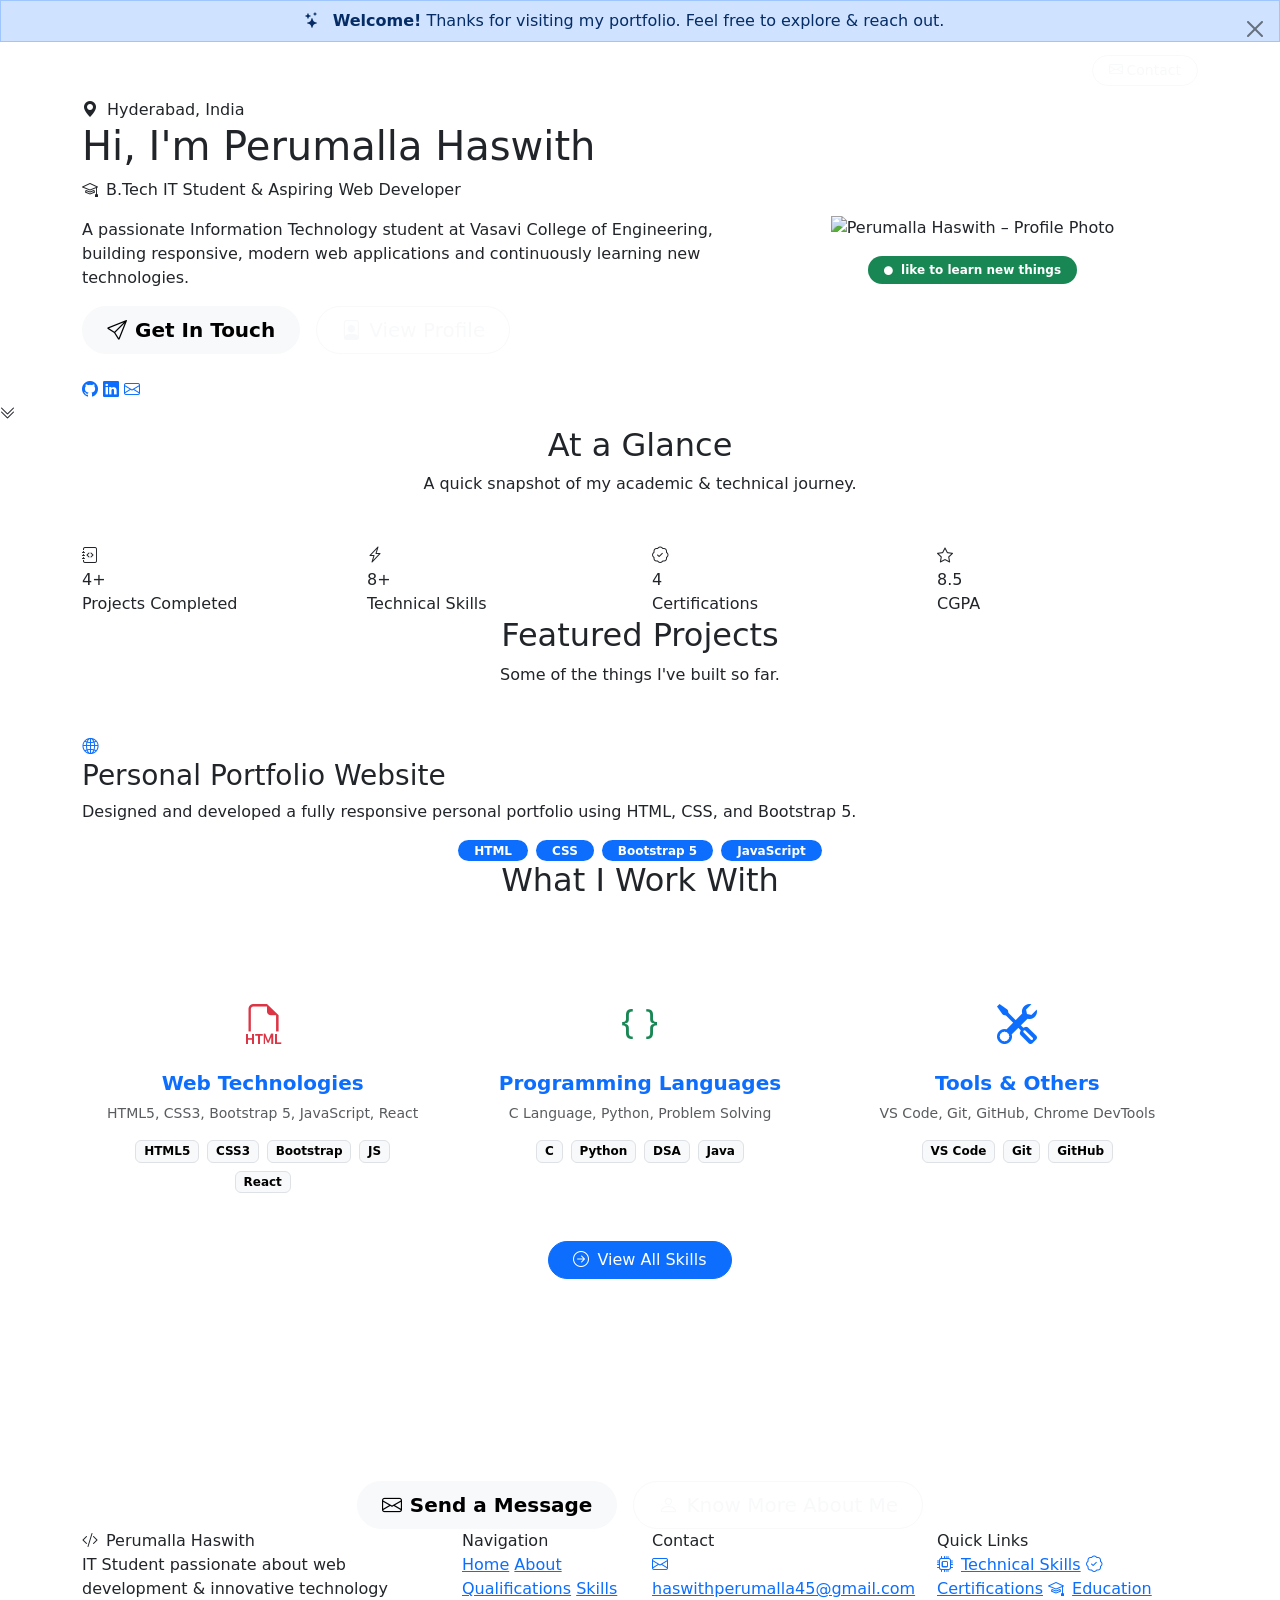
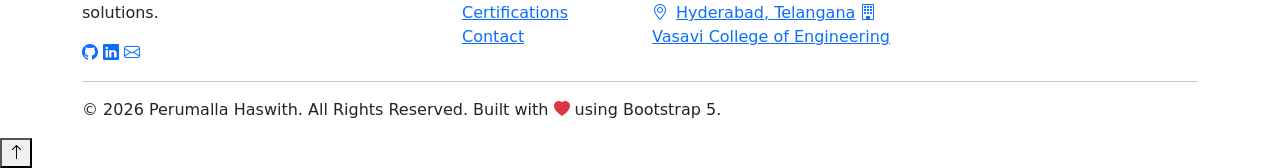
==== index.html @ 3c15794a "Add files via upload" ====
<!DOCTYPE html>
<html lang="en">
<head>
  <meta charset="UTF-8" />
  <meta name="viewport" content="width=device-width, initial-scale=1.0" />
  <meta name="description" content="Perumalla Haswith – IT Student & Web Developer at Vasavi College of Engineering. Personal Portfolio Website." />
  <title>Home | Perumalla Haswith – Portfolio</title>

  <link rel="stylesheet" href="https://cdn.jsdelivr.net/npm/bootstrap@5.3.8/dist/css/bootstrap.min.css" integrity="sha384-sRIl4kxILFvY47J16cr9ZwB07vP4J8+LH7qKQnuqkuIAvNWLzeN8tE5YBujZqJLB" crossorigin="anonymous" />
  <link rel="stylesheet" href="https://cdn.jsdelivr.net/npm/bootstrap-icons@1.11.3/font/bootstrap-icons.min.css" />
  <link rel="stylesheet" href="css/style.css" />
</head>
<body>

  <!-- ===== WELCOME ALERT ===== -->
  <div class="alert alert-primary alert-dismissible fade show mb-0 rounded-0 text-center py-2" role="alert">
    <i class="bi bi-stars me-2"></i>
    <strong>Welcome!</strong> Thanks for visiting my portfolio. Feel free to explore &amp; reach out.
    <button type="button" class="btn-close" data-bs-dismiss="alert" aria-label="Close"></button>
  </div>

  <!-- ===== NAVBAR ===== -->
  <nav class="navbar navbar-expand-lg navbar-dark navbar-portfolio sticky-top">
    <div class="container">
      <a class="navbar-brand d-flex align-items-center gap-2" href="index.html">
        <i class="bi bi-code-slash"></i>
        <span>Perumalla Haswith</span>
      </a>
      <button class="navbar-toggler border-0" type="button" data-bs-toggle="collapse" data-bs-target="#navbarMain">
        <span class="navbar-toggler-icon"></span>
      </button>
      <div class="collapse navbar-collapse" id="navbarMain">
        <ul class="navbar-nav ms-auto align-items-lg-center gap-lg-1">
          <li class="nav-item"><a class="nav-link active" href="index.html"><i class="bi bi-house-door me-1"></i>Home</a></li>
          <li class="nav-item"><a class="nav-link" href="about.html"><i class="bi bi-person me-1"></i>About</a></li>
          <li class="nav-item"><a class="nav-link" href="qualifications.html"><i class="bi bi-mortarboard me-1"></i>Qualifications</a></li>
          <li class="nav-item dropdown">
            <a class="nav-link dropdown-toggle" href="#" data-bs-toggle="dropdown"><i class="bi bi-lightning me-1"></i>Skills</a>
            <ul class="dropdown-menu">
              <li><a class="dropdown-item" href="skills.html#technical"><i class="bi bi-cpu me-2 text-primary"></i>Technical Skills</a></li>
              <li><a class="dropdown-item" href="skills.html#soft"><i class="bi bi-people me-2 text-primary"></i>Soft Skills</a></li>
              <li><a class="dropdown-item" href="skills.html#tools"><i class="bi bi-tools me-2 text-primary"></i>Tools &amp; Tech</a></li>
            </ul>
          </li>
          <li class="nav-item"><a class="nav-link" href="certifications.html"><i class="bi bi-patch-check me-1"></i>Certifications</a></li>
          <li class="nav-item ms-lg-2">
            <a class="btn btn-outline-light btn-sm px-3 rounded-pill" href="contact.html"><i class="bi bi-envelope me-1"></i>Contact</a>
          </li>
        </ul>
      </div>
    </div>
  </nav>

  <!-- ===== HERO SECTION ===== -->
  <section class="hero-section" id="home">
    <div class="container position-relative" style="z-index:1;">
      <div class="row align-items-center gy-5">
        <div class="col-lg-7 order-lg-1 order-2">
          <div class="hero-eyebrow"><i class="bi bi-geo-alt-fill me-1"></i> Hyderabad, India</div>
          <h1 class="hero-title">Hi, I'm <span>Perumalla Haswith</span></h1>
          <p class="hero-role"><i class="bi bi-mortarboard me-2"></i>B.Tech IT Student &amp; Aspiring Web Developer</p>
          <p class="hero-description">A passionate Information Technology student at Vasavi College of Engineering, building responsive, modern web applications and continuously learning new technologies.</p>
          <div class="d-flex flex-wrap gap-3 mb-4">
            <a href="contact.html" class="btn btn-light btn-lg px-4 fw-semibold rounded-pill"><i class="bi bi-send me-2"></i>Get In Touch</a>
            <a href="qualifications.html" class="btn btn-outline-light btn-lg px-4 rounded-pill"><i class="bi bi-file-person me-2"></i>View Profile</a>
          </div>
          <div class="hero-social">
            <a href="https://github.com/perumallahaswith" target="_blank"><i class="bi bi-github"></i></a>
            <a href="https://www.linkedin.com/in/haswith-perumalla-70b59a357" target="_blank"><i class="bi bi-linkedin"></i></a>
            <a href="mailto:haswithperumalla45@gmail.com"><i class="bi bi-envelope"></i></a>
          </div>
        </div>
        <div class="col-lg-5 order-lg-2 order-1 text-center">
          <div class="hero-avatar-wrap d-inline-block">
            <div class="hero-avatar-ring"></div>
            <img src="" alt="Perumalla Haswith – Profile Photo" class="hero-avatar" />
          </div>
          <div class="mt-3">
            <span class="badge rounded-pill text-bg-success px-3 py-2"><i class="bi bi-circle-fill me-1" style="font-size:0.55rem;"></i> like to learn new things</span>
          </div>
        </div>
      </div>
    </div>
    <div class="scroll-indicator"><i class="bi bi-chevron-double-down"></i></div>
  </section>

  <!-- ===== STATS SECTION ===== -->
  <section class="stats-section section-padding bg-section-alt">
    <div class="container">
      <div class="text-center mb-5">
        <h2 class="section-title fade-in-up">At a Glance</h2>
        <div class="section-divider fade-in-up"></div>
        <p class="lead-text fade-in-up">A quick snapshot of my academic &amp; technical journey.</p>
      </div>
      <div class="row g-4">
        <div class="col-6 col-md-3 fade-in-up"><div class="stat-card"><div class="stat-icon"><i class="bi bi-journal-code"></i></div><div class="stat-number">4+</div><div class="stat-label">Projects Completed</div></div></div>
        <div class="col-6 col-md-3 fade-in-up"><div class="stat-card"><div class="stat-icon"><i class="bi bi-lightning-charge"></i></div><div class="stat-number">8+</div><div class="stat-label">Technical Skills</div></div></div>
        <div class="col-6 col-md-3 fade-in-up"><div class="stat-card"><div class="stat-icon"><i class="bi bi-patch-check"></i></div><div class="stat-number">4</div><div class="stat-label">Certifications</div></div></div>
        <div class="col-6 col-md-3 fade-in-up"><div class="stat-card"><div class="stat-icon"><i class="bi bi-star"></i></div><div class="stat-number">8.5</div><div class="stat-label">CGPA</div></div></div>
      </div>
    </div>
  </section>

  <!-- ===== PROJECTS CAROUSEL ===== -->
  <section class="section-padding">
    <div class="container">
      <div class="text-center mb-5">
        <h2 class="section-title fade-in-up">Featured Projects</h2>
        <div class="section-divider fade-in-up"></div>
        <p class="lead-text fade-in-up">Some of the things I've built so far.</p>
      </div>
      <div class="home-carousel-wrap fade-in-up">
        <div id="projectsCarousel" class="carousel slide" data-bs-ride="carousel" data-bs-interval="4500">
          <div class="carousel-indicators" style="bottom:-2rem;">
            <button type="button" data-bs-target="#projectsCarousel" data-bs-slide-to="0" class="active"></button>
            <button type="button" data-bs-target="#projectsCarousel" data-bs-slide-to="1"></button>
            <button type="button" data-bs-target="#projectsCarousel" data-bs-slide-to="2"></button>
          </div>
          <div class="carousel-inner">
            <div class="carousel-item active">
              <div class="carousel-slide-content">
                <div class="carousel-slide-icon text-primary"><i class="bi bi-globe2"></i></div>
                <h3 class="carousel-slide-title">Personal Portfolio Website</h3>
                <p class="carousel-slide-text">Designed and developed a fully responsive personal portfolio using HTML, CSS, and Bootstrap 5.</p>
                <div class="mt-3 d-flex gap-2 justify-content-center flex-wrap">
                  <span class="badge text-bg-primary rounded-pill px-3">HTML</span>
                  <span class="badge text-bg-primary rounded-pill px-3">CSS</span>
                  <span class="badge text-bg-primary rounded-pill px-3">Bootstrap 5</span>
                  <span class="badge text-bg-primary rounded-pill px-3">JavaScript</span>
                </div>
              </div>
            </div>
            <div class="carousel-item">
              <div class="carousel-slide-content">
                <div class="carousel-slide-icon" style="color:#2da44e;"><i class="bi bi-capsule-pill"></i></div>
                <h3 class="carousel-slide-title">DNA sequence analyzer</h3>
                <p class="carousel-slide-text">A tool to process and study DNA sequences using C language, data structures and algorithms.</p>
                <div class="mt-3 d-flex gap-2 justify-content-center flex-wrap">
                  <span class="badge text-bg-success rounded-pill px-3">C Language</span>
                  <span class="badge text-bg-success rounded-pill px-3">Data Structures</span>
                  <span class="badge text-bg-success rounded-pill px-3">Algorithms</span>
                </div>
              </div>
            </div>
            <div class="carousel-item">
              <div class="carousel-slide-content">
                <div class="carousel-slide-icon" style="color:#3572A5;"><i class="bi bi-filetype-java"></i></div>
                <h3 class="carousel-slide-title">Restaurant booking system</h3>
                <p class="carousel-slide-text">A system that allows customers to reserve tables and helps restaurants manage bookings.</p>
                <div class="mt-3 d-flex gap-2 justify-content-center flex-wrap">
                  <span class="badge text-bg-warning rounded-pill px-3">Java</span>
                  <span class="badge text-bg-warning rounded-pill px-3">OOP</span>
                  <span class="badge text-bg-warning rounded-pill px-3">File I/O</span>
                </div>
              </div>
            </div>
          </div>
          <button class="carousel-control-prev" type="button" data-bs-target="#projectsCarousel" data-bs-slide="prev"><span class="carousel-control-prev-icon"></span></button>
          <button class="carousel-control-next" type="button" data-bs-target="#projectsCarousel" data-bs-slide="next"><span class="carousel-control-next-icon"></span></button>
        </div>
      </div>
    </div>
  </section>

  <!-- ===== QUICK SKILLS PREVIEW ===== -->
  <section class="section-padding bg-section-alt">
    <div class="container">
      <div class="text-center mb-5">
        <h2 class="section-title fade-in-up">What I Work With</h2>
        <div class="section-divider fade-in-up"></div>
      </div>
      <div class="row g-3 justify-content-center">
        <div class="col-12 col-sm-6 col-lg-4 fade-in-up">
          <div class="portfolio-card p-4">
            <div class="card-accent-bar mb-4 rounded"></div>
            <div class="text-center">
              <i class="bi bi-filetype-html fs-1 text-danger mb-3 d-block"></i>
              <h5 class="fw-bold text-primary mb-2">Web Technologies</h5>
              <p class="text-muted small mb-3">HTML5, CSS3, Bootstrap 5, JavaScript, React</p>
              <div class="d-flex gap-2 flex-wrap justify-content-center">
                <span class="badge text-bg-light border">HTML5</span>
                <span class="badge text-bg-light border">CSS3</span>
                <span class="badge text-bg-light border">Bootstrap</span>
                <span class="badge text-bg-light border">JS</span>
                <span class="badge text-bg-light border">React</span>
              </div>
            </div>
          </div>
        </div>
        <div class="col-12 col-sm-6 col-lg-4 fade-in-up">
          <div class="portfolio-card p-4">
            <div class="card-accent-bar mb-4 rounded"></div>
            <div class="text-center">
              <i class="bi bi-braces fs-1 text-success mb-3 d-block"></i>
              <h5 class="fw-bold text-primary mb-2">Programming Languages</h5>
              <p class="text-muted small mb-3">C Language, Python, Problem Solving</p>
              <div class="d-flex gap-2 flex-wrap justify-content-center">
                <span class="badge text-bg-light border">C</span>
                <span class="badge text-bg-light border">Python</span>
                <span class="badge text-bg-light border">DSA</span>
                <span class="badge text-bg-light border">Java</span>
              </div>
            </div>
          </div>
        </div>
        <div class="col-12 col-sm-6 col-lg-4 fade-in-up">
          <div class="portfolio-card p-4">
            <div class="card-accent-bar mb-4 rounded"></div>
            <div class="text-center">
              <i class="bi bi-tools fs-1 text-primary mb-3 d-block"></i>
              <h5 class="fw-bold text-primary mb-2">Tools &amp; Others</h5>
              <p class="text-muted small mb-3">VS Code, Git, GitHub, Chrome DevTools</p>
              <div class="d-flex gap-2 flex-wrap justify-content-center">
                <span class="badge text-bg-light border">VS Code</span>
                <span class="badge text-bg-light border">Git</span>
                <span class="badge text-bg-light border">GitHub</span>
              </div>
            </div>
          </div>
        </div>
      </div>
      <div class="text-center mt-4 fade-in-up">
        <a href="skills.html" class="btn btn-primary px-4 rounded-pill"><i class="bi bi-arrow-right-circle me-2"></i>View All Skills</a>
      </div>
    </div>
  </section>

  <!-- ===== CTA SECTION ===== -->
  <section class="section-padding" style="background: var(--gradient-hero);">
    <div class="container text-center text-white fade-in-up">
      <i class="bi bi-chat-heart-fill fs-1 mb-3 d-block" style="opacity:0.85;"></i>
      <h2 class="fw-bold mb-3">Let's Build Something Together</h2>
      <p class="mb-4" style="opacity:0.78; max-width:520px; margin:0 auto 1.5rem;">I'm open to internship opportunities, collaborative projects, and learning from experienced developers.</p>
      <div class="d-flex gap-3 justify-content-center flex-wrap">
        <a href="contact.html" class="btn btn-light btn-lg px-4 rounded-pill fw-semibold"><i class="bi bi-envelope me-2"></i>Send a Message</a>
        <a href="about.html" class="btn btn-outline-light btn-lg px-4 rounded-pill"><i class="bi bi-person me-2"></i>Know More About Me</a>
      </div>
    </div>
  </section>

  <!-- ===== FOOTER ===== -->
  <footer class="site-footer">
    <div class="container">
      <div class="row g-4">
        <div class="col-lg-4">
          <div class="footer-brand"><i class="bi bi-code-slash me-2"></i>Perumalla Haswith</div>
          <p class="footer-tagline">IT Student passionate about web development &amp; innovative technology solutions.</p>
          <div class="footer-social">
            <a href="https://github.com/perumallahaswith" target="_blank"><i class="bi bi-github"></i></a>
            <a href="https://www.linkedin.com/in/haswith-perumalla-70b59a357" target="_blank"><i class="bi bi-linkedin"></i></a>
            <a href="mailto:haswithperumalla45@gmail.com"><i class="bi bi-envelope"></i></a>
          </div>
        </div>
        <div class="col-lg-2 col-6">
          <div class="footer-section-title">Navigation</div>
          <div class="footer-links">
            <a href="index.html">Home</a>
            <a href="about.html">About</a>
            <a href="qualifications.html">Qualifications</a>
            <a href="skills.html">Skills</a>
            <a href="certifications.html">Certifications</a>
            <a href="contact.html">Contact</a>
          </div>
        </div>
        <div class="col-lg-3 col-6">
          <div class="footer-section-title">Contact</div>
          <div class="footer-links">
            <a href="mailto:haswithperumalla45@gmail.com"><i class="bi bi-envelope me-2"></i>haswithperumalla45@gmail.com</a>
            <a href="#"><i class="bi bi-geo-alt me-2"></i>Hyderabad, Telangana</a>
            <a href="https://vasavi.ac.in" target="_blank"><i class="bi bi-building me-2"></i>Vasavi College of Engineering</a>
          </div>
        </div>
        <div class="col-lg-3">
          <div class="footer-section-title">Quick Links</div>
          <div class="footer-links">
            <a href="skills.html#technical"><i class="bi bi-cpu me-2"></i>Technical Skills</a>
            <a href="certifications.html"><i class="bi bi-patch-check me-2"></i>Certifications</a>
            <a href="qualifications.html"><i class="bi bi-mortarboard me-2"></i>Education</a>
          </div>
        </div>
      </div>
      <hr class="footer-divider" />
      <p class="footer-copy">© 2026 Perumalla Haswith. All Rights Reserved. Built with <i class="bi bi-heart-fill text-danger"></i> using Bootstrap 5.</p>
    </div>
  </footer>

  <button class="btn-back-top" id="backToTop"><i class="bi bi-arrow-up"></i></button>

  <script src="https://cdn.jsdelivr.net/npm/bootstrap@5.3.8/dist/js/bootstrap.bundle.min.js" crossorigin="anonymous"></script>
  <script src="js/main.js"></script>
</body>
</html>
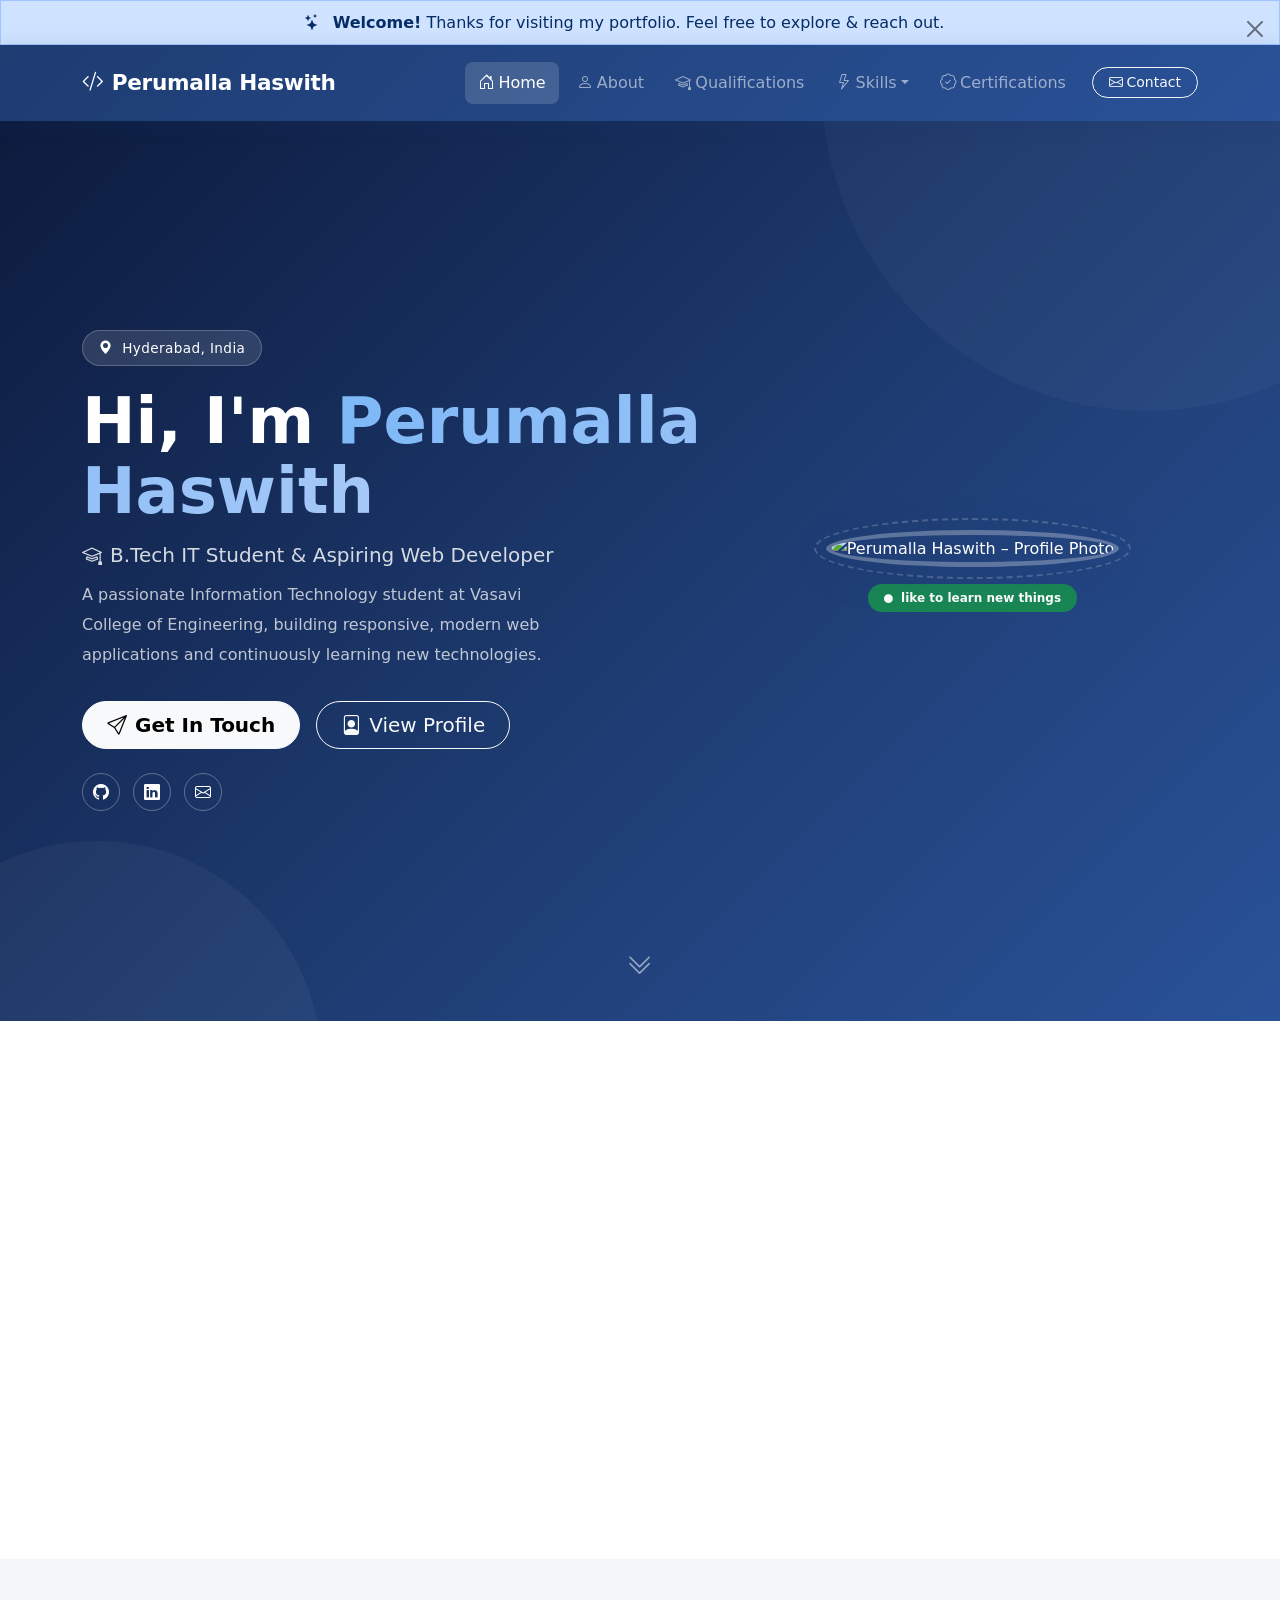
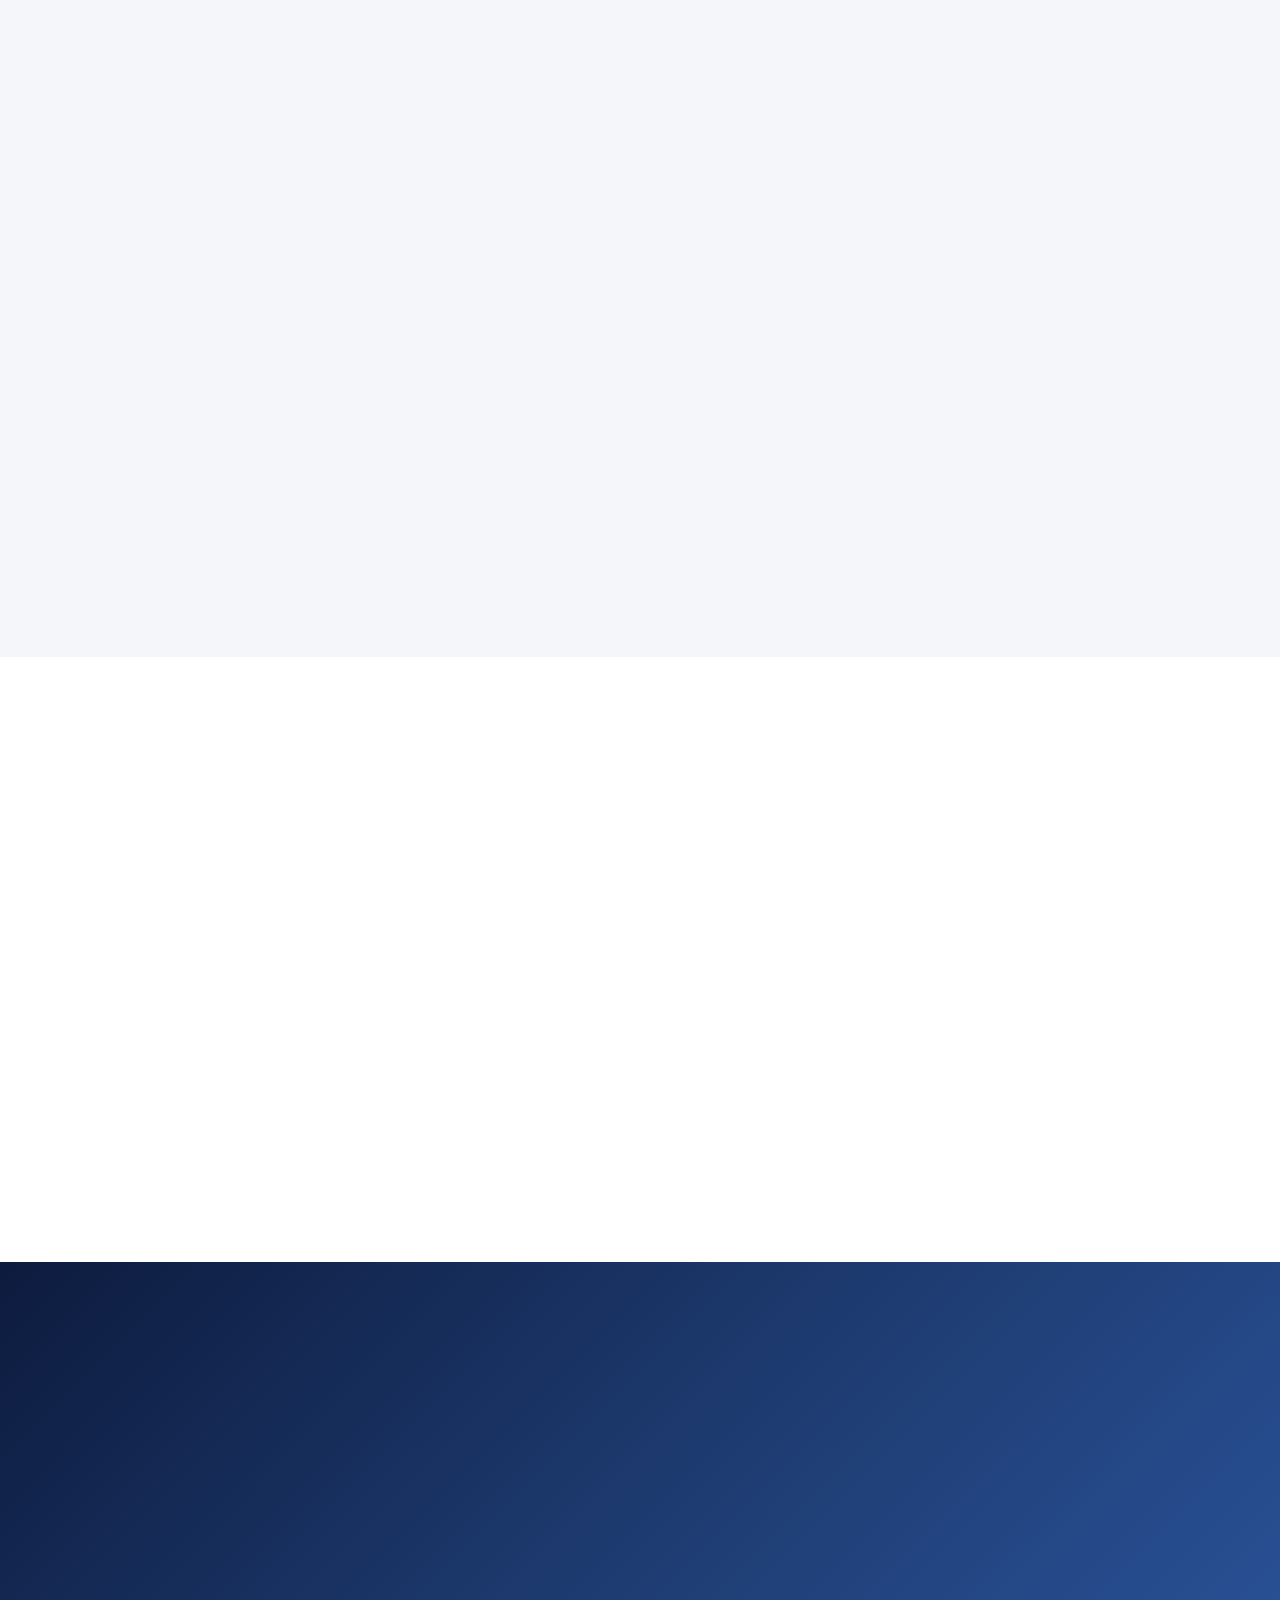
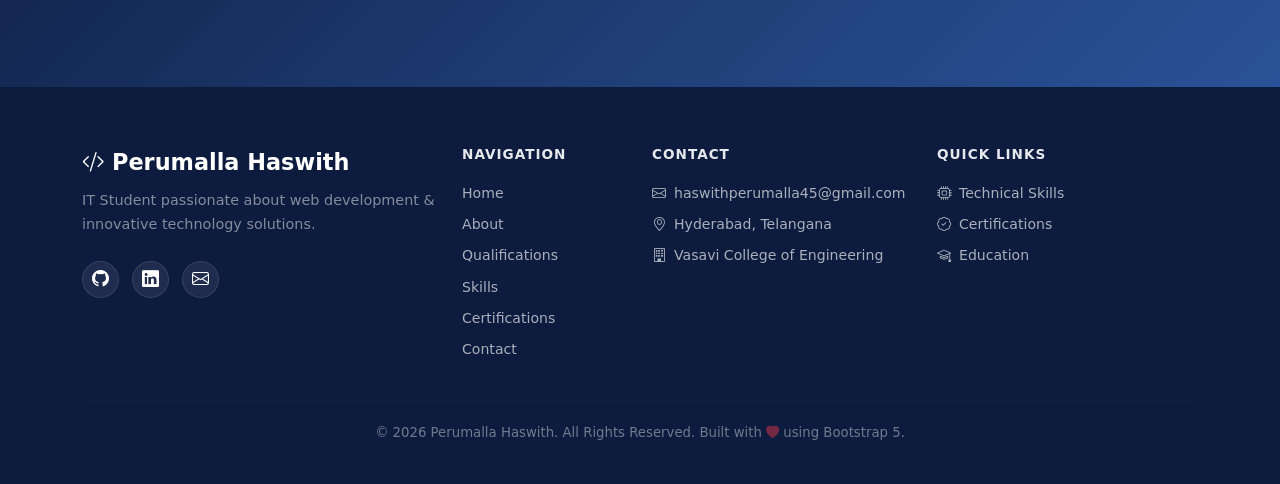
==== commit e0b30e38: "Update stylesheet link to use relative path" ====
--- a/index.html
+++ b/index.html
@@ -8,7 +8,7 @@
 
   <link rel="stylesheet" href="https://cdn.jsdelivr.net/npm/bootstrap@5.3.8/dist/css/bootstrap.min.css" integrity="sha384-sRIl4kxILFvY47J16cr9ZwB07vP4J8+LH7qKQnuqkuIAvNWLzeN8tE5YBujZqJLB" crossorigin="anonymous" />
   <link rel="stylesheet" href="https://cdn.jsdelivr.net/npm/bootstrap-icons@1.11.3/font/bootstrap-icons.min.css" />
-  <link rel="stylesheet" href="css/style.css" />
+  <link rel="stylesheet" href="style.css" />
 </head>
 <body>
 
@@ -289,4 +289,4 @@
   <script src="https://cdn.jsdelivr.net/npm/bootstrap@5.3.8/dist/js/bootstrap.bundle.min.js" crossorigin="anonymous"></script>
   <script src="js/main.js"></script>
 </body>
-</html>+</html>
--- a/style.css
+++ b/style.css
@@ -0,0 +1,902 @@
+/* ============================================
+   DESIGN TOKENS
+   ============================================ */
+:root {
+  --color-primary:    #1e3c72;
+  --color-secondary:  #2a5298;
+  --color-accent:     #4dabf7;
+  --color-light:      #f4f6f9;
+  --color-dark:       #0d1b3e;
+  --color-text:       #2c3e50;
+  --color-muted:      #6c757d;
+  --color-white:      #ffffff;
+  --color-border:     #dee2e6;
+
+  --gradient-primary: linear-gradient(135deg, #1e3c72 0%, #2a5298 100%);
+  --gradient-hero:    linear-gradient(135deg, #0d1b3e 0%, #1e3c72 55%, #2a5298 100%);
+  --gradient-card:    linear-gradient(135deg, #667eea 0%, #764ba2 100%);
+
+  --shadow-sm:    0 2px 8px  rgba(30, 60, 114, 0.08);
+  --shadow-md:    0 4px 20px rgba(30, 60, 114, 0.15);
+  --shadow-lg:    0 8px 40px rgba(30, 60, 114, 0.20);
+  --shadow-hover: 0 12px 40px rgba(30, 60, 114, 0.25);
+
+  --radius-sm: 8px;
+  --radius-md: 12px;
+  --radius-lg: 20px;
+
+  --transition:      all 0.3s ease;
+  --transition-fast: all 0.15s ease;
+
+  /* Bootstrap CSS Variable Overrides */
+  --bs-primary:           #1e3c72;
+  --bs-primary-rgb:       30, 60, 114;
+  --bs-link-color:        #2a5298;
+  --bs-link-hover-color:  #1e3c72;
+  --bs-body-font-family:  'Segoe UI', system-ui, -apple-system, 'Helvetica Neue', sans-serif;
+  --bs-body-color:        #2c3e50;
+  --bs-body-bg:           #f4f6f9;
+  --bs-border-radius:     var(--radius-sm);
+  --bs-border-radius-lg:  var(--radius-md);
+}
+
+/* ============================================
+   BASE
+   ============================================ */
+body {
+  background-color: var(--color-light);
+  color: var(--color-text);
+  font-family: var(--bs-body-font-family);
+  line-height: 1.7;
+}
+
+/* ============================================
+   TYPOGRAPHY HELPERS
+   ============================================ */
+.section-title {
+  color: var(--color-primary);
+  font-weight: 700;
+  margin-bottom: 0.4rem;
+}
+
+.section-divider {
+  width: 60px;
+  height: 4px;
+  background: var(--gradient-primary);
+  border-radius: 2px;
+  margin: 0 auto 2.5rem;
+}
+
+.section-divider-start {
+  margin-left: 0;
+}
+
+.lead-text {
+  color: var(--color-muted);
+  font-size: 1.05rem;
+}
+
+/* ============================================
+   SECTION SPACING
+   ============================================ */
+.section-padding    { padding: 5rem 0; }
+.section-padding-sm { padding: 3rem 0; }
+.bg-section-alt     { background: var(--color-white); }
+
+/* ============================================
+   NAVBAR
+   ============================================ */
+.navbar-portfolio {
+  background: var(--gradient-primary) !important;
+  padding: 0.9rem 0;
+  box-shadow: var(--shadow-md);
+  transition: var(--transition);
+}
+
+.navbar-portfolio.scrolled {
+  padding: 0.5rem 0;
+  box-shadow: var(--shadow-lg);
+}
+
+.navbar-portfolio .navbar-brand {
+  font-size: 1.35rem;
+  font-weight: 700;
+  letter-spacing: -0.3px;
+}
+
+.navbar-portfolio .nav-link {
+  font-weight: 500;
+  padding: 0.45rem 0.85rem !important;
+  border-radius: var(--radius-sm);
+  transition: var(--transition-fast);
+}
+
+.navbar-portfolio .nav-link:hover,
+.navbar-portfolio .nav-link.active {
+  background: rgba(255, 255, 255, 0.15);
+}
+
+.navbar-portfolio .dropdown-menu {
+  border: none;
+  box-shadow: var(--shadow-md);
+  border-radius: var(--radius-md);
+  padding: 0.5rem;
+  margin-top: 0.5rem;
+}
+
+.navbar-portfolio .dropdown-item {
+  border-radius: var(--radius-sm);
+  padding: 0.5rem 1rem;
+  font-weight: 500;
+  color: var(--color-text);
+  transition: var(--transition-fast);
+}
+
+.navbar-portfolio .dropdown-item:hover,
+.navbar-portfolio .dropdown-item:focus {
+  background: rgba(30, 60, 114, 0.08);
+  color: var(--color-primary);
+}
+
+/* ============================================
+   PAGE HEADER (reused across pages)
+   ============================================ */
+.page-header {
+  background: var(--gradient-hero);
+  color: var(--color-white);
+  padding: 5rem 0 4rem;
+  text-align: center;
+  position: relative;
+  overflow: hidden;
+}
+
+.page-header::before {
+  content: '';
+  position: absolute;
+  top: -40%;
+  right: -15%;
+  width: 500px;
+  height: 500px;
+  background: rgba(255, 255, 255, 0.03);
+  border-radius: 50%;
+  pointer-events: none;
+}
+
+.page-header-icon {
+  font-size: 3rem;
+  opacity: 0.9;
+  margin-bottom: 0.75rem;
+}
+
+.page-header-title {
+  font-size: clamp(1.8rem, 5vw, 2.8rem);
+  font-weight: 800;
+  margin-bottom: 0.75rem;
+}
+
+.page-header-subtitle {
+  font-size: 1.05rem;
+  opacity: 0.78;
+  max-width: 580px;
+  margin: 0 auto;
+}
+
+/* ============================================
+   HERO SECTION (Home)
+   ============================================ */
+.hero-section {
+  background: var(--gradient-hero);
+  color: var(--color-white);
+  min-height: 100vh;
+  display: flex;
+  align-items: center;
+  position: relative;
+  overflow: hidden;
+}
+
+.hero-section::before {
+  content: '';
+  position: absolute;
+  top: -40%;
+  right: -15%;
+  width: 650px;
+  height: 650px;
+  background: rgba(255, 255, 255, 0.03);
+  border-radius: 50%;
+  pointer-events: none;
+}
+
+.hero-section::after {
+  content: '';
+  position: absolute;
+  bottom: -30%;
+  left: -10%;
+  width: 450px;
+  height: 450px;
+  background: rgba(255, 255, 255, 0.04);
+  border-radius: 50%;
+  pointer-events: none;
+}
+
+.hero-eyebrow {
+  display: inline-block;
+  background: rgba(255, 255, 255, 0.12);
+  border: 1px solid rgba(255, 255, 255, 0.22);
+  border-radius: 50px;
+  padding: 0.35rem 1rem;
+  font-size: 0.85rem;
+  font-weight: 500;
+  letter-spacing: 0.4px;
+  margin-bottom: 1.2rem;
+}
+
+.hero-title {
+  font-size: clamp(2.4rem, 6vw, 4rem);
+  font-weight: 800;
+  line-height: 1.1;
+  margin-bottom: 0.75rem;
+}
+
+.hero-title span {
+  background: linear-gradient(90deg, #7eb8f7, #a5c8f7);
+  -webkit-background-clip: text;
+  -webkit-text-fill-color: transparent;
+  background-clip: text;
+}
+
+.hero-role {
+  font-size: clamp(1rem, 2.5vw, 1.25rem);
+  opacity: 0.82;
+  margin-bottom: 0.5rem;
+  font-weight: 500;
+}
+
+.hero-description {
+  font-size: 1rem;
+  opacity: 0.72;
+  max-width: 500px;
+  line-height: 1.85;
+  margin-bottom: 2rem;
+}
+
+.hero-avatar-wrap {
+  position: relative;
+  display: inline-block;
+}
+
+.hero-avatar {
+  width: 300px;
+  height: 300px;
+  border-radius: 50%;
+  object-fit: cover;
+  border: 5px solid rgba(255, 255, 255, 0.28);
+  box-shadow: var(--shadow-lg);
+  position: relative;
+  z-index: 1;
+}
+
+.hero-avatar-ring {
+  position: absolute;
+  top: -12px;
+  left: -12px;
+  right: -12px;
+  bottom: -12px;
+  border-radius: 50%;
+  border: 2px dashed rgba(255, 255, 255, 0.2);
+  animation: spin 20s linear infinite;
+}
+
+@keyframes spin {
+  from { transform: rotate(0deg); }
+  to   { transform: rotate(360deg); }
+}
+
+.hero-social a {
+  width: 38px;
+  height: 38px;
+  border-radius: 50%;
+  border: 1.5px solid rgba(255, 255, 255, 0.3);
+  color: var(--color-white);
+  display: inline-flex;
+  align-items: center;
+  justify-content: center;
+  text-decoration: none;
+  margin-right: 0.5rem;
+  transition: var(--transition-fast);
+  font-size: 1rem;
+}
+
+.hero-social a:hover {
+  background: rgba(255, 255, 255, 0.2);
+  border-color: rgba(255, 255, 255, 0.6);
+}
+
+.scroll-indicator {
+  position: absolute;
+  bottom: 2rem;
+  left: 50%;
+  transform: translateX(-50%);
+  color: rgba(255, 255, 255, 0.55);
+  font-size: 1.6rem;
+  cursor: pointer;
+  z-index: 1;
+  animation: bounce 2.2s infinite;
+}
+
+@keyframes bounce {
+  0%, 20%, 50%, 80%, 100% { transform: translateX(-50%) translateY(0); }
+  40%  { transform: translateX(-50%) translateY(-10px); }
+  60%  { transform: translateX(-50%) translateY(-5px); }
+}
+
+/* ============================================
+   STAT CARDS (Home)
+   ============================================ */
+.stat-card {
+  background: var(--color-white);
+  border-radius: var(--radius-md);
+  padding: 2rem 1.5rem;
+  text-align: center;
+  box-shadow: var(--shadow-sm);
+  border: 1px solid rgba(30, 60, 114, 0.06);
+  transition: var(--transition);
+  height: 100%;
+}
+
+.stat-card:hover {
+  transform: translateY(-5px);
+  box-shadow: var(--shadow-hover);
+}
+
+.stat-icon {
+  font-size: 2.4rem;
+  color: var(--color-secondary);
+  margin-bottom: 0.75rem;
+}
+
+.stat-number {
+  font-size: 2.6rem;
+  font-weight: 800;
+  color: var(--color-primary);
+  line-height: 1;
+  margin-bottom: 0.25rem;
+}
+
+.stat-label {
+  color: var(--color-muted);
+  font-size: 0.9rem;
+}
+
+/* ============================================
+   CAROUSEL (Home)
+   ============================================ */
+.home-carousel-wrap {
+  border-radius: var(--radius-lg);
+  overflow: hidden;
+  box-shadow: var(--shadow-md);
+}
+
+.carousel-slide-content {
+  background: var(--color-white);
+  padding: 3.5rem 3rem;
+  text-align: center;
+  min-height: 320px;
+  display: flex;
+  flex-direction: column;
+  align-items: center;
+  justify-content: center;
+}
+
+.carousel-slide-icon {
+  font-size: 3.5rem;
+  margin-bottom: 1rem;
+}
+
+.carousel-slide-title {
+  font-size: 1.5rem;
+  font-weight: 700;
+  color: var(--color-primary);
+  margin-bottom: 0.75rem;
+}
+
+.carousel-slide-text {
+  color: var(--color-muted);
+  max-width: 500px;
+  line-height: 1.75;
+}
+
+.home-carousel-wrap .carousel-indicators [data-bs-target] {
+  background-color: var(--color-secondary);
+  width: 8px;
+  height: 8px;
+  border-radius: 50%;
+  border: none;
+}
+
+/* ============================================
+   PORTFOLIO CARD (General)
+   ============================================ */
+.portfolio-card {
+  background: var(--color-white);
+  border-radius: var(--radius-md);
+  border: 1px solid rgba(30, 60, 114, 0.06);
+  box-shadow: var(--shadow-sm);
+  transition: var(--transition);
+  overflow: hidden;
+  height: 100%;
+}
+
+.portfolio-card:hover {
+  transform: translateY(-4px);
+  box-shadow: var(--shadow-hover);
+}
+
+.card-accent-bar {
+  height: 4px;
+  background: var(--gradient-primary);
+}
+
+/* ============================================
+   ABOUT PAGE
+   ============================================ */
+.about-avatar {
+  width: 180px;
+  height: 180px;
+  border-radius: 50%;
+  object-fit: cover;
+  border: 4px solid rgba(255, 255, 255, 0.35);
+  box-shadow: var(--shadow-lg);
+}
+
+.info-item {
+  display: flex;
+  align-items: flex-start;
+  gap: 0.85rem;
+  padding: 0.8rem 0;
+  border-bottom: 1px solid var(--color-border);
+}
+
+.info-item:last-child { border-bottom: none; }
+
+.info-icon-wrap {
+  width: 38px;
+  height: 38px;
+  background: rgba(30, 60, 114, 0.08);
+  border-radius: 50%;
+  display: flex;
+  align-items: center;
+  justify-content: center;
+  color: var(--color-primary);
+  font-size: 1rem;
+  flex-shrink: 0;
+  margin-top: 2px;
+}
+
+.info-label {
+  font-size: 0.78rem;
+  color: var(--color-muted);
+  text-transform: uppercase;
+  letter-spacing: 0.5px;
+  font-weight: 600;
+  margin-bottom: 0.15rem;
+}
+
+.info-value {
+  font-weight: 500;
+  color: var(--color-text);
+  margin: 0;
+}
+
+/* ============================================
+   QUALIFICATIONS PAGE
+   ============================================ */
+.table-portfolio {
+  --bs-table-striped-bg: rgba(30, 60, 114, 0.025);
+  --bs-table-hover-bg:   rgba(30, 60, 114, 0.055);
+}
+
+.table-portfolio thead th {
+  background: var(--gradient-primary);
+  color: var(--color-white);
+  font-weight: 600;
+  border: none;
+  white-space: nowrap;
+}
+
+.table-portfolio tbody td {
+  vertical-align: middle;
+}
+
+/* ============================================
+   SKILLS PAGE
+   ============================================ */
+.skill-label-row {
+  display: flex;
+  justify-content: space-between;
+  align-items: center;
+  margin-bottom: 0.45rem;
+}
+
+.skill-name {
+  font-weight: 600;
+  font-size: 0.95rem;
+  color: var(--color-text);
+}
+
+.skill-pct {
+  font-size: 0.85rem;
+  font-weight: 700;
+  color: var(--color-secondary);
+}
+
+.progress-portfolio {
+  height: 9px;
+  border-radius: 50px;
+  background: rgba(30, 60, 114, 0.1);
+  margin-bottom: 1.4rem;
+  overflow: visible;
+}
+
+.progress-portfolio .progress-bar {
+  background: var(--gradient-primary);
+  border-radius: 50px;
+  transition: width 1.6s cubic-bezier(0.23, 1, 0.32, 1);
+}
+
+.skill-tag {
+  display: inline-flex;
+  align-items: center;
+  gap: 0.4rem;
+  background: rgba(30, 60, 114, 0.07);
+  color: var(--color-primary);
+  border: 1px solid rgba(30, 60, 114, 0.12);
+  border-radius: 50px;
+  padding: 0.45rem 1rem;
+  font-size: 0.88rem;
+  font-weight: 500;
+  transition: var(--transition-fast);
+  cursor: default;
+}
+
+.skill-tag:hover {
+  background: rgba(30, 60, 114, 0.14);
+  transform: translateY(-2px);
+}
+
+.soft-skill-item {
+  background: var(--color-white);
+  border: 1px solid var(--color-border) !important;
+  border-radius: var(--radius-sm) !important;
+  display: flex;
+  align-items: center;
+  gap: 0.85rem;
+  padding: 0.9rem 1.1rem;
+  transition: var(--transition-fast);
+  margin-bottom: 0.5rem;
+}
+
+.soft-skill-item:hover {
+  background: rgba(30, 60, 114, 0.03) !important;
+  border-color: rgba(30, 60, 114, 0.2) !important;
+  transform: translateX(5px);
+}
+
+.soft-skill-icon {
+  width: 38px;
+  height: 38px;
+  border-radius: var(--radius-sm);
+  display: flex;
+  align-items: center;
+  justify-content: center;
+  font-size: 1.15rem;
+  background: rgba(30, 60, 114, 0.08);
+  color: var(--color-primary);
+  flex-shrink: 0;
+}
+
+/* ============================================
+   CERTIFICATIONS PAGE
+   ============================================ */
+.cert-card {
+  background: var(--color-white);
+  border-radius: var(--radius-md);
+  border: none;
+  box-shadow: var(--shadow-sm);
+  transition: var(--transition);
+  overflow: hidden;
+  height: 100%;
+  display: flex;
+  flex-direction: column;
+}
+
+.cert-card:hover {
+  transform: translateY(-5px);
+  box-shadow: var(--shadow-hover);
+}
+
+.cert-card-header {
+  background: var(--gradient-primary);
+  padding: 1.75rem 1.5rem;
+  color: var(--color-white);
+  text-align: center;
+}
+
+.cert-icon { font-size: 3rem; }
+
+.cert-card-body { padding: 1.5rem; flex: 1; }
+.cert-card-footer {
+  padding: 1rem 1.5rem;
+  border-top: 1px solid var(--color-border);
+  display: flex;
+  gap: 0.5rem;
+  flex-wrap: wrap;
+}
+
+/* Modal certificate preview */
+.modal-cert-preview {
+  background: linear-gradient(135deg, #f8f9ff, #e8f0fe);
+  border-radius: var(--radius-md);
+  border: 3px double rgba(30, 60, 114, 0.2);
+  padding: 2.5rem 2rem;
+  text-align: center;
+  position: relative;
+}
+
+.modal-cert-preview::before {
+  content: '';
+  position: absolute;
+  inset: 8px;
+  border: 1px solid rgba(30, 60, 114, 0.12);
+  border-radius: calc(var(--radius-md) - 4px);
+  pointer-events: none;
+}
+
+.cert-seal {
+  width: 70px;
+  height: 70px;
+  background: var(--gradient-primary);
+  border-radius: 50%;
+  display: flex;
+  align-items: center;
+  justify-content: center;
+  margin: 0 auto 1.25rem;
+  font-size: 2rem;
+  color: var(--color-white);
+  box-shadow: var(--shadow-md);
+}
+
+/* ============================================
+   CONTACT PAGE
+   ============================================ */
+.contact-info-card {
+  background: var(--color-white);
+  border-radius: var(--radius-md);
+  padding: 1.25rem 1.5rem;
+  box-shadow: var(--shadow-sm);
+  display: flex;
+  align-items: center;
+  gap: 1rem;
+  transition: var(--transition);
+  border: 1px solid transparent;
+}
+
+.contact-info-card:hover {
+  border-color: rgba(30, 60, 114, 0.12);
+  box-shadow: var(--shadow-md);
+  transform: translateX(5px);
+}
+
+.contact-info-icon {
+  width: 48px;
+  height: 48px;
+  background: var(--gradient-primary);
+  border-radius: var(--radius-sm);
+  display: flex;
+  align-items: center;
+  justify-content: center;
+  color: var(--color-white);
+  font-size: 1.25rem;
+  flex-shrink: 0;
+}
+
+.contact-info-label {
+  font-size: 0.78rem;
+  color: var(--color-muted);
+  text-transform: uppercase;
+  letter-spacing: 0.5px;
+  font-weight: 600;
+  margin-bottom: 0.2rem;
+}
+
+.contact-info-value {
+  font-weight: 600;
+  color: var(--color-text);
+  margin: 0;
+  font-size: 0.95rem;
+  word-break: break-all;
+}
+
+.form-portfolio .form-label {
+  font-weight: 600;
+  font-size: 0.88rem;
+  color: var(--color-text);
+  margin-bottom: 0.4rem;
+}
+
+.form-portfolio .form-control,
+.form-portfolio .form-select {
+  border: 2px solid var(--color-border);
+  border-radius: var(--radius-sm);
+  padding: 0.7rem 1rem;
+  font-size: 0.95rem;
+  transition: border-color 0.2s ease, box-shadow 0.2s ease;
+}
+
+.form-portfolio .form-control:focus,
+.form-portfolio .form-select:focus {
+  border-color: var(--color-secondary);
+  box-shadow: 0 0 0 0.2rem rgba(42, 82, 152, 0.15);
+}
+
+.form-portfolio .input-group-text {
+  background: rgba(30, 60, 114, 0.07);
+  border: 2px solid var(--color-border);
+  color: var(--color-primary);
+  font-size: 1.05rem;
+}
+
+.form-portfolio .input-group .form-control {
+  border-left: none;
+}
+
+.form-portfolio .input-group:focus-within .input-group-text {
+  border-color: var(--color-secondary);
+}
+
+.form-portfolio .input-group:focus-within .form-control {
+  border-color: var(--color-secondary);
+  box-shadow: none;
+}
+
+/* ============================================
+   FOOTER
+   ============================================ */
+.site-footer {
+  background: var(--color-dark);
+  color: rgba(255, 255, 255, 0.82);
+  padding: 3.5rem 0 1.5rem;
+}
+
+.footer-brand {
+  font-size: 1.4rem;
+  font-weight: 700;
+  color: var(--color-white);
+  margin-bottom: 0.5rem;
+}
+
+.footer-tagline {
+  font-size: 0.9rem;
+  opacity: 0.6;
+  line-height: 1.65;
+  margin-bottom: 1.5rem;
+}
+
+.footer-social a {
+  width: 37px;
+  height: 37px;
+  border-radius: 50%;
+  background: rgba(255, 255, 255, 0.08);
+  color: var(--color-white);
+  display: inline-flex;
+  align-items: center;
+  justify-content: center;
+  text-decoration: none;
+  margin-right: 0.5rem;
+  transition: var(--transition-fast);
+  font-size: 1.05rem;
+  border: 1px solid rgba(255, 255, 255, 0.1);
+}
+
+.footer-social a:hover {
+  background: var(--color-secondary);
+  border-color: var(--color-secondary);
+}
+
+.footer-links a {
+  color: rgba(255, 255, 255, 0.65);
+  text-decoration: none;
+  font-size: 0.88rem;
+  display: block;
+  margin-bottom: 0.45rem;
+  transition: var(--transition-fast);
+}
+
+.footer-links a:hover {
+  color: var(--color-white);
+  padding-left: 5px;
+}
+
+.footer-divider {
+  border-color: rgba(255, 255, 255, 0.1);
+  margin: 2rem 0 1.25rem;
+}
+
+.footer-copy {
+  font-size: 0.83rem;
+  opacity: 0.5;
+  text-align: center;
+}
+
+.footer-section-title {
+  font-size: 0.85rem;
+  text-transform: uppercase;
+  letter-spacing: 1px;
+  font-weight: 700;
+  color: rgba(255, 255, 255, 0.9);
+  margin-bottom: 1rem;
+}
+
+/* ============================================
+   BACK TO TOP
+   ============================================ */
+.btn-back-top {
+  position: fixed;
+  bottom: 2rem;
+  right: 2rem;
+  width: 46px;
+  height: 46px;
+  background: var(--gradient-primary);
+  color: var(--color-white);
+  border: none;
+  border-radius: 50%;
+  display: none;
+  align-items: center;
+  justify-content: center;
+  box-shadow: var(--shadow-md);
+  cursor: pointer;
+  transition: var(--transition);
+  z-index: 1050;
+  font-size: 1.1rem;
+}
+
+.btn-back-top.visible { display: flex; }
+
+.btn-back-top:hover {
+  transform: translateY(-3px);
+  box-shadow: var(--shadow-hover);
+}
+
+/* ============================================
+   SCROLL ANIMATIONS
+   ============================================ */
+.fade-in-up {
+  opacity: 0;
+  transform: translateY(22px);
+  transition: opacity 0.65s ease, transform 0.65s ease;
+}
+
+.fade-in-up.visible {
+  opacity: 1;
+  transform: translateY(0);
+}
+
+/* ============================================
+   RESPONSIVE TWEAKS
+   ============================================ */
+@media (max-width: 991px) {
+  .hero-avatar { width: 220px; height: 220px; }
+}
+
+@media (max-width: 767px) {
+  .hero-section { min-height: auto; padding: 5rem 0 4rem; }
+  .hero-avatar  { width: 180px; height: 180px; }
+  .carousel-slide-content { padding: 2.5rem 1.5rem; }
+  .section-padding { padding: 3.5rem 0; }
+}
+
+@media (max-width: 575px) {
+  .hero-title       { font-size: 2rem; }
+  .page-header-title { font-size: 1.75rem; }
+  .stat-number      { font-size: 2rem; }
+  .btn-back-top     { bottom: 1rem; right: 1rem; }
+}
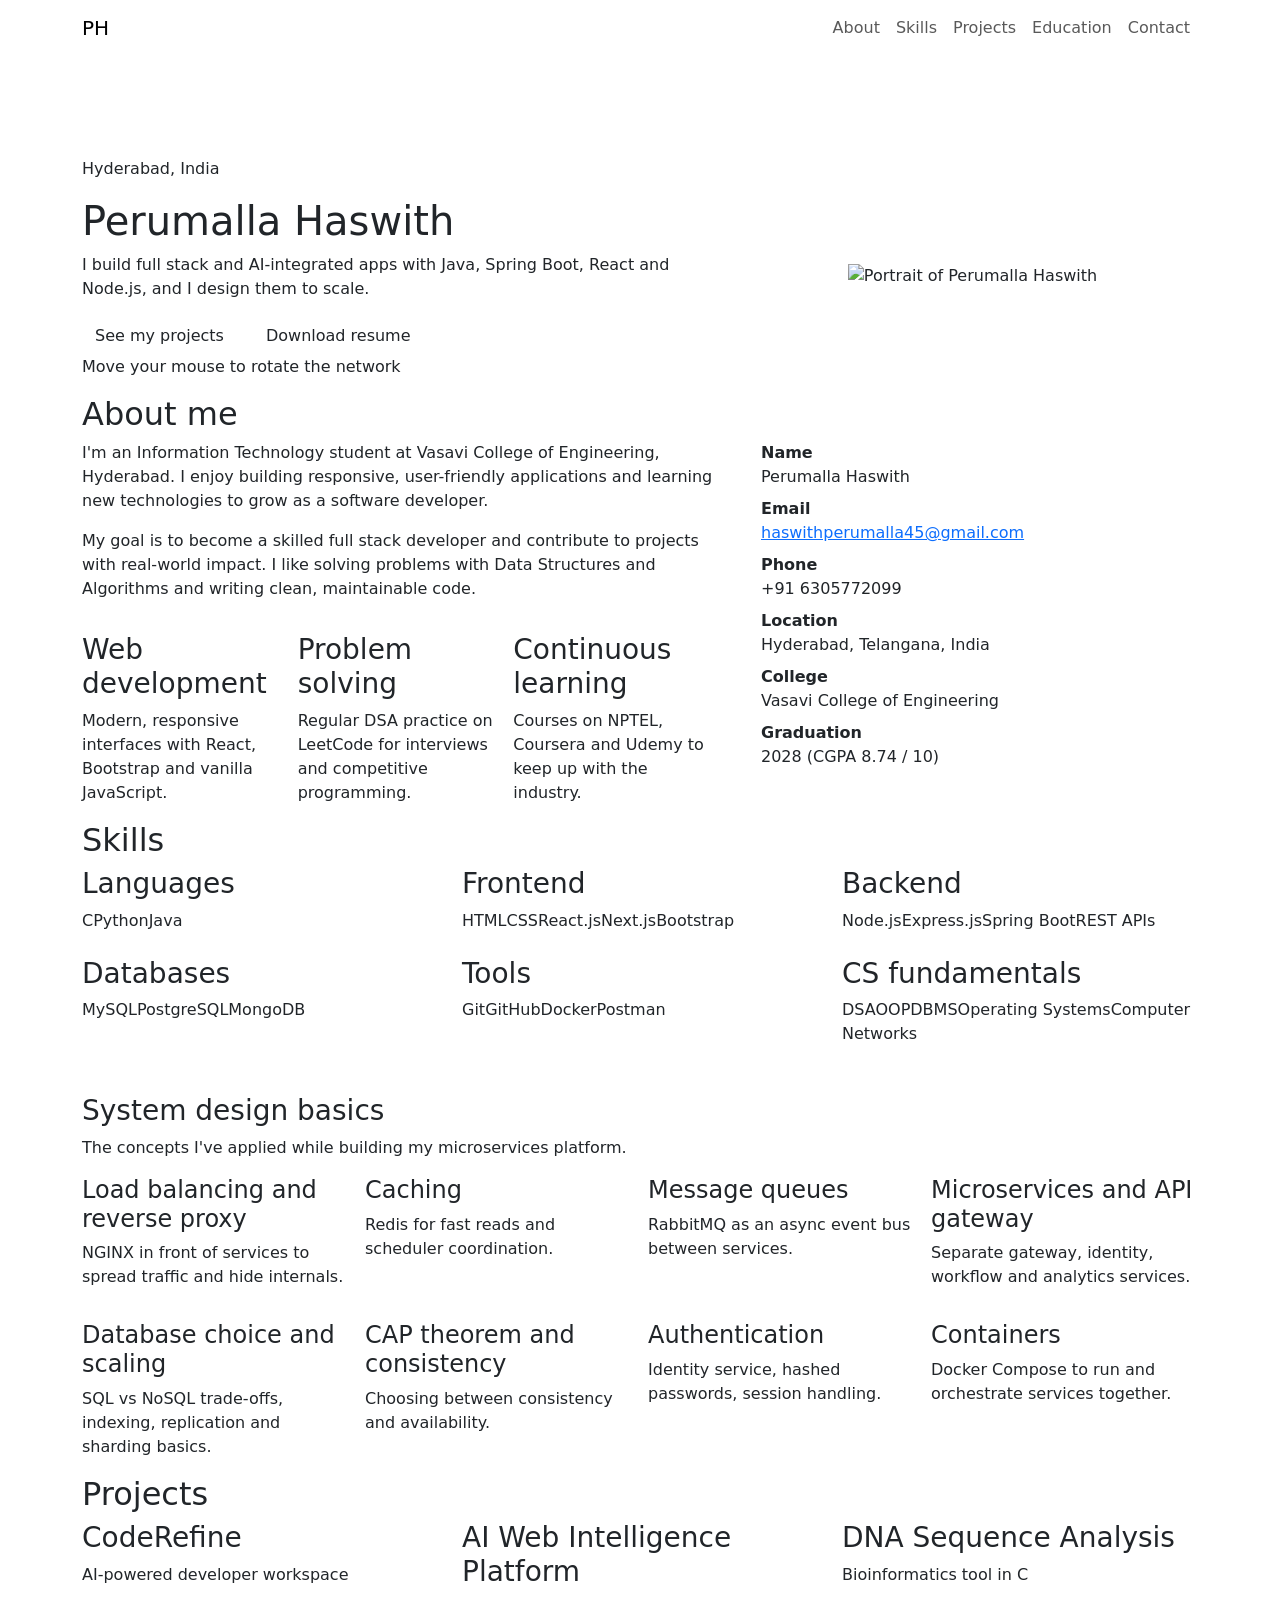
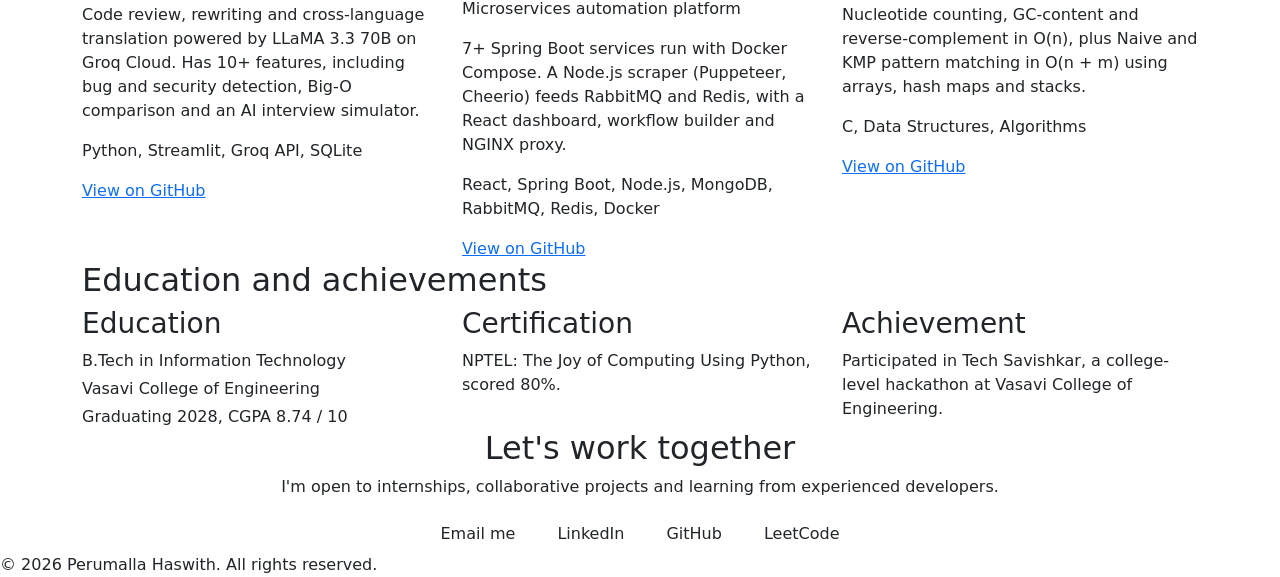
==== commit 6e37989d: "Add files via upload" ====
--- a/index.html
+++ b/index.html
@@ -1,292 +1,173 @@
 <!DOCTYPE html>
 <html lang="en">
 <head>
-  <meta charset="UTF-8" />
-  <meta name="viewport" content="width=device-width, initial-scale=1.0" />
-  <meta name="description" content="Perumalla Haswith – IT Student & Web Developer at Vasavi College of Engineering. Personal Portfolio Website." />
-  <title>Home | Perumalla Haswith – Portfolio</title>
-
-  <link rel="stylesheet" href="https://cdn.jsdelivr.net/npm/bootstrap@5.3.8/dist/css/bootstrap.min.css" integrity="sha384-sRIl4kxILFvY47J16cr9ZwB07vP4J8+LH7qKQnuqkuIAvNWLzeN8tE5YBujZqJLB" crossorigin="anonymous" />
-  <link rel="stylesheet" href="https://cdn.jsdelivr.net/npm/bootstrap-icons@1.11.3/font/bootstrap-icons.min.css" />
-  <link rel="stylesheet" href="style.css" />
+<meta charset="UTF-8">
+<meta name="viewport" content="width=device-width, initial-scale=1">
+<title>Perumalla Haswith | Full Stack Developer Portfolio</title>
+<meta name="description" content="Perumalla Haswith, B.Tech IT student at Vasavi College of Engineering. Java, Spring Boot, React, Node.js and system design.">
+<link href="https://cdn.jsdelivr.net/npm/bootstrap@5.3.3/dist/css/bootstrap.min.css" rel="stylesheet">
+<link href="https://fonts.googleapis.com/css2?family=DM+Sans:wght@400;500&family=Sora:wght@500;700;800&display=swap" rel="stylesheet">
+<link href="css/style.css" rel="stylesheet">
 </head>
 <body>
+<nav class="navbar navbar-expand-lg fixed-top nav-glass">
+  <div class="container">
+    <a class="navbar-brand brand-mark" href="#home" aria-label="Perumalla Haswith, home">PH</a>
+    <button class="navbar-toggler" data-bs-toggle="collapse" data-bs-target="#nav" aria-label="Menu"><span class="navbar-toggler-icon"></span></button>
+    <div class="collapse navbar-collapse" id="nav">
+      <ul class="navbar-nav ms-auto">
+        <li class="nav-item"><a class="nav-link" href="#about">About</a></li>
+        <li class="nav-item"><a class="nav-link" href="#skills">Skills</a></li>
+        <li class="nav-item"><a class="nav-link" href="#projects">Projects</a></li>
+        <li class="nav-item"><a class="nav-link" href="#education">Education</a></li>
+        <li class="nav-item"><a class="nav-link" href="#contact">Contact</a></li>
+      </ul>
+    </div>
+  </div>
+</nav>
 
-  <!-- ===== WELCOME ALERT ===== -->
-  <div class="alert alert-primary alert-dismissible fade show mb-0 rounded-0 text-center py-2" role="alert">
-    <i class="bi bi-stars me-2"></i>
-    <strong>Welcome!</strong> Thanks for visiting my portfolio. Feel free to explore &amp; reach out.
-    <button type="button" class="btn-close" data-bs-dismiss="alert" aria-label="Close"></button>
-  </div>
-
-  <!-- ===== NAVBAR ===== -->
-  <nav class="navbar navbar-expand-lg navbar-dark navbar-portfolio sticky-top">
-    <div class="container">
-      <a class="navbar-brand d-flex align-items-center gap-2" href="index.html">
-        <i class="bi bi-code-slash"></i>
-        <span>Perumalla Haswith</span>
-      </a>
-      <button class="navbar-toggler border-0" type="button" data-bs-toggle="collapse" data-bs-target="#navbarMain">
-        <span class="navbar-toggler-icon"></span>
-      </button>
-      <div class="collapse navbar-collapse" id="navbarMain">
-        <ul class="navbar-nav ms-auto align-items-lg-center gap-lg-1">
-          <li class="nav-item"><a class="nav-link active" href="index.html"><i class="bi bi-house-door me-1"></i>Home</a></li>
-          <li class="nav-item"><a class="nav-link" href="about.html"><i class="bi bi-person me-1"></i>About</a></li>
-          <li class="nav-item"><a class="nav-link" href="qualifications.html"><i class="bi bi-mortarboard me-1"></i>Qualifications</a></li>
-          <li class="nav-item dropdown">
-            <a class="nav-link dropdown-toggle" href="#" data-bs-toggle="dropdown"><i class="bi bi-lightning me-1"></i>Skills</a>
-            <ul class="dropdown-menu">
-              <li><a class="dropdown-item" href="skills.html#technical"><i class="bi bi-cpu me-2 text-primary"></i>Technical Skills</a></li>
-              <li><a class="dropdown-item" href="skills.html#soft"><i class="bi bi-people me-2 text-primary"></i>Soft Skills</a></li>
-              <li><a class="dropdown-item" href="skills.html#tools"><i class="bi bi-tools me-2 text-primary"></i>Tools &amp; Tech</a></li>
-            </ul>
-          </li>
-          <li class="nav-item"><a class="nav-link" href="certifications.html"><i class="bi bi-patch-check me-1"></i>Certifications</a></li>
-          <li class="nav-item ms-lg-2">
-            <a class="btn btn-outline-light btn-sm px-3 rounded-pill" href="contact.html"><i class="bi bi-envelope me-1"></i>Contact</a>
-          </li>
-        </ul>
+<header id="home" class="hero">
+  <canvas id="scene" aria-hidden="true"></canvas>
+  <div class="container hero-content">
+    <div class="row align-items-center g-4">
+      <div class="col-lg-7 order-2 order-lg-1">
+        <p class="hero-kicker">Hyderabad, India</p>
+        <h1>Perumalla Haswith</h1>
+        <p class="hero-sub">I build full stack and AI-integrated apps with Java, Spring Boot, React and Node.js, and I design them to scale.</p>
+        <div class="d-flex gap-3 flex-wrap">
+          <a href="#projects" class="btn btn-accent">See my projects</a>
+          <a href="assets/Haswith_Perumalla_Resume.pdf" class="btn btn-ghost" download>Download resume</a>
+        </div>
+        <p class="hero-hint">Move your mouse to rotate the network</p>
+      </div>
+      <div class="col-lg-5 order-1 order-lg-2 d-flex justify-content-center">
+        <div class="portrait" id="portrait"><img src="assets/photo.jpg" alt="Portrait of Perumalla Haswith" width="400" height="400"></div>
       </div>
     </div>
-  </nav>
+  </div>
+</header>
 
-  <!-- ===== HERO SECTION ===== -->
-  <section class="hero-section" id="home">
-    <div class="container position-relative" style="z-index:1;">
-      <div class="row align-items-center gy-5">
-        <div class="col-lg-7 order-lg-1 order-2">
-          <div class="hero-eyebrow"><i class="bi bi-geo-alt-fill me-1"></i> Hyderabad, India</div>
-          <h1 class="hero-title">Hi, I'm <span>Perumalla Haswith</span></h1>
-          <p class="hero-role"><i class="bi bi-mortarboard me-2"></i>B.Tech IT Student &amp; Aspiring Web Developer</p>
-          <p class="hero-description">A passionate Information Technology student at Vasavi College of Engineering, building responsive, modern web applications and continuously learning new technologies.</p>
-          <div class="d-flex flex-wrap gap-3 mb-4">
-            <a href="contact.html" class="btn btn-light btn-lg px-4 fw-semibold rounded-pill"><i class="bi bi-send me-2"></i>Get In Touch</a>
-            <a href="qualifications.html" class="btn btn-outline-light btn-lg px-4 rounded-pill"><i class="bi bi-file-person me-2"></i>View Profile</a>
-          </div>
-          <div class="hero-social">
-            <a href="https://github.com/perumallahaswith" target="_blank"><i class="bi bi-github"></i></a>
-            <a href="https://www.linkedin.com/in/haswith-perumalla-70b59a357" target="_blank"><i class="bi bi-linkedin"></i></a>
-            <a href="mailto:haswithperumalla45@gmail.com"><i class="bi bi-envelope"></i></a>
-          </div>
-        </div>
-        <div class="col-lg-5 order-lg-2 order-1 text-center">
-          <div class="hero-avatar-wrap d-inline-block">
-            <div class="hero-avatar-ring"></div>
-            <img src="" alt="Perumalla Haswith – Profile Photo" class="hero-avatar" />
-          </div>
-          <div class="mt-3">
-            <span class="badge rounded-pill text-bg-success px-3 py-2"><i class="bi bi-circle-fill me-1" style="font-size:0.55rem;"></i> like to learn new things</span>
-          </div>
+<main>
+<section id="about" class="section">
+  <div class="container">
+    <h2>About me</h2>
+    <div class="row g-5">
+      <div class="col-lg-7">
+        <p>I'm an Information Technology student at Vasavi College of Engineering, Hyderabad. I enjoy building responsive, user-friendly applications and learning new technologies to grow as a software developer.</p>
+        <p>My goal is to become a skilled full stack developer and contribute to projects with real-world impact. I like solving problems with Data Structures and Algorithms and writing clean, maintainable code.</p>
+        <div class="row g-3 mt-2">
+          <div class="col-md-4"><div class="interest tilt"><h3>Web development</h3><p>Modern, responsive interfaces with React, Bootstrap and vanilla JavaScript.</p></div></div>
+          <div class="col-md-4"><div class="interest tilt"><h3>Problem solving</h3><p>Regular DSA practice on LeetCode for interviews and competitive programming.</p></div></div>
+          <div class="col-md-4"><div class="interest tilt"><h3>Continuous learning</h3><p>Courses on NPTEL, Coursera and Udemy to keep up with the industry.</p></div></div>
         </div>
       </div>
-    </div>
-    <div class="scroll-indicator"><i class="bi bi-chevron-double-down"></i></div>
-  </section>
-
-  <!-- ===== STATS SECTION ===== -->
-  <section class="stats-section section-padding bg-section-alt">
-    <div class="container">
-      <div class="text-center mb-5">
-        <h2 class="section-title fade-in-up">At a Glance</h2>
-        <div class="section-divider fade-in-up"></div>
-        <p class="lead-text fade-in-up">A quick snapshot of my academic &amp; technical journey.</p>
-      </div>
-      <div class="row g-4">
-        <div class="col-6 col-md-3 fade-in-up"><div class="stat-card"><div class="stat-icon"><i class="bi bi-journal-code"></i></div><div class="stat-number">4+</div><div class="stat-label">Projects Completed</div></div></div>
-        <div class="col-6 col-md-3 fade-in-up"><div class="stat-card"><div class="stat-icon"><i class="bi bi-lightning-charge"></i></div><div class="stat-number">8+</div><div class="stat-label">Technical Skills</div></div></div>
-        <div class="col-6 col-md-3 fade-in-up"><div class="stat-card"><div class="stat-icon"><i class="bi bi-patch-check"></i></div><div class="stat-number">4</div><div class="stat-label">Certifications</div></div></div>
-        <div class="col-6 col-md-3 fade-in-up"><div class="stat-card"><div class="stat-icon"><i class="bi bi-star"></i></div><div class="stat-number">8.5</div><div class="stat-label">CGPA</div></div></div>
+      <div class="col-lg-5">
+        <dl class="info">
+          <dt>Name</dt><dd>Perumalla Haswith</dd>
+          <dt>Email</dt><dd><a href="mailto:haswithperumalla45@gmail.com">haswithperumalla45@gmail.com</a></dd>
+          <dt>Phone</dt><dd>+91 6305772099</dd>
+          <dt>Location</dt><dd>Hyderabad, Telangana, India</dd>
+          <dt>College</dt><dd>Vasavi College of Engineering</dd>
+          <dt>Graduation</dt><dd>2028 (CGPA 8.74 / 10)</dd>
+        </dl>
       </div>
     </div>
-  </section>
+  </div>
+</section>
 
-  <!-- ===== PROJECTS CAROUSEL ===== -->
-  <section class="section-padding">
-    <div class="container">
-      <div class="text-center mb-5">
-        <h2 class="section-title fade-in-up">Featured Projects</h2>
-        <div class="section-divider fade-in-up"></div>
-        <p class="lead-text fade-in-up">Some of the things I've built so far.</p>
-      </div>
-      <div class="home-carousel-wrap fade-in-up">
-        <div id="projectsCarousel" class="carousel slide" data-bs-ride="carousel" data-bs-interval="4500">
-          <div class="carousel-indicators" style="bottom:-2rem;">
-            <button type="button" data-bs-target="#projectsCarousel" data-bs-slide-to="0" class="active"></button>
-            <button type="button" data-bs-target="#projectsCarousel" data-bs-slide-to="1"></button>
-            <button type="button" data-bs-target="#projectsCarousel" data-bs-slide-to="2"></button>
-          </div>
-          <div class="carousel-inner">
-            <div class="carousel-item active">
-              <div class="carousel-slide-content">
-                <div class="carousel-slide-icon text-primary"><i class="bi bi-globe2"></i></div>
-                <h3 class="carousel-slide-title">Personal Portfolio Website</h3>
-                <p class="carousel-slide-text">Designed and developed a fully responsive personal portfolio using HTML, CSS, and Bootstrap 5.</p>
-                <div class="mt-3 d-flex gap-2 justify-content-center flex-wrap">
-                  <span class="badge text-bg-primary rounded-pill px-3">HTML</span>
-                  <span class="badge text-bg-primary rounded-pill px-3">CSS</span>
-                  <span class="badge text-bg-primary rounded-pill px-3">Bootstrap 5</span>
-                  <span class="badge text-bg-primary rounded-pill px-3">JavaScript</span>
-                </div>
-              </div>
-            </div>
-            <div class="carousel-item">
-              <div class="carousel-slide-content">
-                <div class="carousel-slide-icon" style="color:#2da44e;"><i class="bi bi-capsule-pill"></i></div>
-                <h3 class="carousel-slide-title">DNA sequence analyzer</h3>
-                <p class="carousel-slide-text">A tool to process and study DNA sequences using C language, data structures and algorithms.</p>
-                <div class="mt-3 d-flex gap-2 justify-content-center flex-wrap">
-                  <span class="badge text-bg-success rounded-pill px-3">C Language</span>
-                  <span class="badge text-bg-success rounded-pill px-3">Data Structures</span>
-                  <span class="badge text-bg-success rounded-pill px-3">Algorithms</span>
-                </div>
-              </div>
-            </div>
-            <div class="carousel-item">
-              <div class="carousel-slide-content">
-                <div class="carousel-slide-icon" style="color:#3572A5;"><i class="bi bi-filetype-java"></i></div>
-                <h3 class="carousel-slide-title">Restaurant booking system</h3>
-                <p class="carousel-slide-text">A system that allows customers to reserve tables and helps restaurants manage bookings.</p>
-                <div class="mt-3 d-flex gap-2 justify-content-center flex-wrap">
-                  <span class="badge text-bg-warning rounded-pill px-3">Java</span>
-                  <span class="badge text-bg-warning rounded-pill px-3">OOP</span>
-                  <span class="badge text-bg-warning rounded-pill px-3">File I/O</span>
-                </div>
-              </div>
-            </div>
-          </div>
-          <button class="carousel-control-prev" type="button" data-bs-target="#projectsCarousel" data-bs-slide="prev"><span class="carousel-control-prev-icon"></span></button>
-          <button class="carousel-control-next" type="button" data-bs-target="#projectsCarousel" data-bs-slide="next"><span class="carousel-control-next-icon"></span></button>
-        </div>
+<section id="skills" class="section alt">
+  <div class="container">
+    <h2>Skills</h2>
+    <div class="row g-4">
+      <div class="col-md-6 col-lg-4"><div class="skill-card tilt"><h3>Languages</h3><span>C</span><span>Python</span><span>Java</span></div></div>
+      <div class="col-md-6 col-lg-4"><div class="skill-card tilt"><h3>Frontend</h3><span>HTML</span><span>CSS</span><span>React.js</span><span>Next.js</span><span>Bootstrap</span></div></div>
+      <div class="col-md-6 col-lg-4"><div class="skill-card tilt"><h3>Backend</h3><span>Node.js</span><span>Express.js</span><span>Spring Boot</span><span>REST APIs</span></div></div>
+      <div class="col-md-6 col-lg-4"><div class="skill-card tilt"><h3>Databases</h3><span>MySQL</span><span>PostgreSQL</span><span>MongoDB</span></div></div>
+      <div class="col-md-6 col-lg-4"><div class="skill-card tilt"><h3>Tools</h3><span>Git</span><span>GitHub</span><span>Docker</span><span>Postman</span></div></div>
+      <div class="col-md-6 col-lg-4"><div class="skill-card tilt"><h3>CS fundamentals</h3><span>DSA</span><span>OOP</span><span>DBMS</span><span>Operating Systems</span><span>Computer Networks</span></div></div>
+    </div>
+
+    <div class="sysdesign mt-5">
+      <h3>System design basics</h3>
+      <p>The concepts I've applied while building my microservices platform.</p>
+      <div class="row g-3">
+        <div class="col-md-6 col-lg-3"><div class="sd tilt"><h4>Load balancing and reverse proxy</h4><p>NGINX in front of services to spread traffic and hide internals.</p></div></div>
+        <div class="col-md-6 col-lg-3"><div class="sd tilt"><h4>Caching</h4><p>Redis for fast reads and scheduler coordination.</p></div></div>
+        <div class="col-md-6 col-lg-3"><div class="sd tilt"><h4>Message queues</h4><p>RabbitMQ as an async event bus between services.</p></div></div>
+        <div class="col-md-6 col-lg-3"><div class="sd tilt"><h4>Microservices and API gateway</h4><p>Separate gateway, identity, workflow and analytics services.</p></div></div>
+        <div class="col-md-6 col-lg-3"><div class="sd tilt"><h4>Database choice and scaling</h4><p>SQL vs NoSQL trade-offs, indexing, replication and sharding basics.</p></div></div>
+        <div class="col-md-6 col-lg-3"><div class="sd tilt"><h4>CAP theorem and consistency</h4><p>Choosing between consistency and availability.</p></div></div>
+        <div class="col-md-6 col-lg-3"><div class="sd tilt"><h4>Authentication</h4><p>Identity service, hashed passwords, session handling.</p></div></div>
+        <div class="col-md-6 col-lg-3"><div class="sd tilt"><h4>Containers</h4><p>Docker Compose to run and orchestrate services together.</p></div></div>
       </div>
     </div>
-  </section>
+  </div>
+</section>
 
-  <!-- ===== QUICK SKILLS PREVIEW ===== -->
-  <section class="section-padding bg-section-alt">
-    <div class="container">
-      <div class="text-center mb-5">
-        <h2 class="section-title fade-in-up">What I Work With</h2>
-        <div class="section-divider fade-in-up"></div>
+<section id="projects" class="section">
+  <div class="container">
+    <h2>Projects</h2>
+    <div class="row g-4">
+      <div class="col-lg-4">
+        <article class="project tilt">
+          <h3>CodeRefine</h3>
+          <p class="sub">AI-powered developer workspace</p>
+          <p>Code review, rewriting and cross-language translation powered by LLaMA 3.3 70B on Groq Cloud. Has 10+ features, including bug and security detection, Big-O comparison and an AI interview simulator.</p>
+          <p class="tags">Python, Streamlit, Groq API, SQLite</p>
+          <a href="https://github.com/perumallahaswith/CodeRefine" target="_blank" rel="noopener">View on GitHub</a>
+        </article>
       </div>
-      <div class="row g-3 justify-content-center">
-        <div class="col-12 col-sm-6 col-lg-4 fade-in-up">
-          <div class="portfolio-card p-4">
-            <div class="card-accent-bar mb-4 rounded"></div>
-            <div class="text-center">
-              <i class="bi bi-filetype-html fs-1 text-danger mb-3 d-block"></i>
-              <h5 class="fw-bold text-primary mb-2">Web Technologies</h5>
-              <p class="text-muted small mb-3">HTML5, CSS3, Bootstrap 5, JavaScript, React</p>
-              <div class="d-flex gap-2 flex-wrap justify-content-center">
-                <span class="badge text-bg-light border">HTML5</span>
-                <span class="badge text-bg-light border">CSS3</span>
-                <span class="badge text-bg-light border">Bootstrap</span>
-                <span class="badge text-bg-light border">JS</span>
-                <span class="badge text-bg-light border">React</span>
-              </div>
-            </div>
-          </div>
-        </div>
-        <div class="col-12 col-sm-6 col-lg-4 fade-in-up">
-          <div class="portfolio-card p-4">
-            <div class="card-accent-bar mb-4 rounded"></div>
-            <div class="text-center">
-              <i class="bi bi-braces fs-1 text-success mb-3 d-block"></i>
-              <h5 class="fw-bold text-primary mb-2">Programming Languages</h5>
-              <p class="text-muted small mb-3">C Language, Python, Problem Solving</p>
-              <div class="d-flex gap-2 flex-wrap justify-content-center">
-                <span class="badge text-bg-light border">C</span>
-                <span class="badge text-bg-light border">Python</span>
-                <span class="badge text-bg-light border">DSA</span>
-                <span class="badge text-bg-light border">Java</span>
-              </div>
-            </div>
-          </div>
-        </div>
-        <div class="col-12 col-sm-6 col-lg-4 fade-in-up">
-          <div class="portfolio-card p-4">
-            <div class="card-accent-bar mb-4 rounded"></div>
-            <div class="text-center">
-              <i class="bi bi-tools fs-1 text-primary mb-3 d-block"></i>
-              <h5 class="fw-bold text-primary mb-2">Tools &amp; Others</h5>
-              <p class="text-muted small mb-3">VS Code, Git, GitHub, Chrome DevTools</p>
-              <div class="d-flex gap-2 flex-wrap justify-content-center">
-                <span class="badge text-bg-light border">VS Code</span>
-                <span class="badge text-bg-light border">Git</span>
-                <span class="badge text-bg-light border">GitHub</span>
-              </div>
-            </div>
-          </div>
-        </div>
+      <div class="col-lg-4">
+        <article class="project tilt">
+          <h3>AI Web Intelligence Platform</h3>
+          <p class="sub">Microservices automation platform</p>
+          <p>7+ Spring Boot services run with Docker Compose. A Node.js scraper (Puppeteer, Cheerio) feeds RabbitMQ and Redis, with a React dashboard, workflow builder and NGINX proxy.</p>
+          <p class="tags">React, Spring Boot, Node.js, MongoDB, RabbitMQ, Redis, Docker</p>
+          <a href="https://github.com/perumallahaswith/ai-autonomous-web-intelligence-automation-platform" target="_blank" rel="noopener">View on GitHub</a>
+        </article>
       </div>
-      <div class="text-center mt-4 fade-in-up">
-        <a href="skills.html" class="btn btn-primary px-4 rounded-pill"><i class="bi bi-arrow-right-circle me-2"></i>View All Skills</a>
+      <div class="col-lg-4">
+        <article class="project tilt">
+          <h3>DNA Sequence Analysis</h3>
+          <p class="sub">Bioinformatics tool in C</p>
+          <p>Nucleotide counting, GC-content and reverse-complement in O(n), plus Naive and KMP pattern matching in O(n + m) using arrays, hash maps and stacks.</p>
+          <p class="tags">C, Data Structures, Algorithms</p>
+          <a href="https://github.com/perumallahaswith/dna-sequence-analysis-data-structure-using-c" target="_blank" rel="noopener">View on GitHub</a>
+        </article>
       </div>
     </div>
-  </section>
+  </div>
+</section>
 
-  <!-- ===== CTA SECTION ===== -->
-  <section class="section-padding" style="background: var(--gradient-hero);">
-    <div class="container text-center text-white fade-in-up">
-      <i class="bi bi-chat-heart-fill fs-1 mb-3 d-block" style="opacity:0.85;"></i>
-      <h2 class="fw-bold mb-3">Let's Build Something Together</h2>
-      <p class="mb-4" style="opacity:0.78; max-width:520px; margin:0 auto 1.5rem;">I'm open to internship opportunities, collaborative projects, and learning from experienced developers.</p>
-      <div class="d-flex gap-3 justify-content-center flex-wrap">
-        <a href="contact.html" class="btn btn-light btn-lg px-4 rounded-pill fw-semibold"><i class="bi bi-envelope me-2"></i>Send a Message</a>
-        <a href="about.html" class="btn btn-outline-light btn-lg px-4 rounded-pill"><i class="bi bi-person me-2"></i>Know More About Me</a>
-      </div>
+<section id="education" class="section alt">
+  <div class="container">
+    <h2>Education and achievements</h2>
+    <div class="row g-4">
+      <div class="col-lg-4"><div class="skill-card tilt"><h3>Education</h3><p class="mb-1">B.Tech in Information Technology</p><p class="mb-1">Vasavi College of Engineering</p><p class="mb-0">Graduating 2028, CGPA 8.74 / 10</p></div></div>
+      <div class="col-lg-4"><div class="skill-card tilt"><h3>Certification</h3><p class="mb-0">NPTEL: The Joy of Computing Using Python, scored 80%.</p></div></div>
+      <div class="col-lg-4"><div class="skill-card tilt"><h3>Achievement</h3><p class="mb-0">Participated in Tech Savishkar, a college-level hackathon at Vasavi College of Engineering.</p></div></div>
     </div>
-  </section>
+  </div>
+</section>
 
-  <!-- ===== FOOTER ===== -->
-  <footer class="site-footer">
-    <div class="container">
-      <div class="row g-4">
-        <div class="col-lg-4">
-          <div class="footer-brand"><i class="bi bi-code-slash me-2"></i>Perumalla Haswith</div>
-          <p class="footer-tagline">IT Student passionate about web development &amp; innovative technology solutions.</p>
-          <div class="footer-social">
-            <a href="https://github.com/perumallahaswith" target="_blank"><i class="bi bi-github"></i></a>
-            <a href="https://www.linkedin.com/in/haswith-perumalla-70b59a357" target="_blank"><i class="bi bi-linkedin"></i></a>
-            <a href="mailto:haswithperumalla45@gmail.com"><i class="bi bi-envelope"></i></a>
-          </div>
-        </div>
-        <div class="col-lg-2 col-6">
-          <div class="footer-section-title">Navigation</div>
-          <div class="footer-links">
-            <a href="index.html">Home</a>
-            <a href="about.html">About</a>
-            <a href="qualifications.html">Qualifications</a>
-            <a href="skills.html">Skills</a>
-            <a href="certifications.html">Certifications</a>
-            <a href="contact.html">Contact</a>
-          </div>
-        </div>
-        <div class="col-lg-3 col-6">
-          <div class="footer-section-title">Contact</div>
-          <div class="footer-links">
-            <a href="mailto:haswithperumalla45@gmail.com"><i class="bi bi-envelope me-2"></i>haswithperumalla45@gmail.com</a>
-            <a href="#"><i class="bi bi-geo-alt me-2"></i>Hyderabad, Telangana</a>
-            <a href="https://vasavi.ac.in" target="_blank"><i class="bi bi-building me-2"></i>Vasavi College of Engineering</a>
-          </div>
-        </div>
-        <div class="col-lg-3">
-          <div class="footer-section-title">Quick Links</div>
-          <div class="footer-links">
-            <a href="skills.html#technical"><i class="bi bi-cpu me-2"></i>Technical Skills</a>
-            <a href="certifications.html"><i class="bi bi-patch-check me-2"></i>Certifications</a>
-            <a href="qualifications.html"><i class="bi bi-mortarboard me-2"></i>Education</a>
-          </div>
-        </div>
-      </div>
-      <hr class="footer-divider" />
-      <p class="footer-copy">© 2026 Perumalla Haswith. All Rights Reserved. Built with <i class="bi bi-heart-fill text-danger"></i> using Bootstrap 5.</p>
+<section id="contact" class="section">
+  <div class="container text-center">
+    <h2>Let's work together</h2>
+    <p class="lead-sm">I'm open to internships, collaborative projects and learning from experienced developers.</p>
+    <div class="d-flex gap-3 justify-content-center flex-wrap">
+      <a class="btn btn-accent" href="mailto:haswithperumalla45@gmail.com">Email me</a>
+      <a class="btn btn-ghost" href="https://www.linkedin.com/in/haswith-perumalla-70b59a357" target="_blank" rel="noopener">LinkedIn</a>
+      <a class="btn btn-ghost" href="https://github.com/perumallahaswith" target="_blank" rel="noopener">GitHub</a>
+      <a class="btn btn-ghost" href="https://leetcode.com/haswithh_1" target="_blank" rel="noopener">LeetCode</a>
     </div>
-  </footer>
+  </div>
+</section>
+</main>
 
-  <button class="btn-back-top" id="backToTop"><i class="bi bi-arrow-up"></i></button>
+<footer class="foot">© 2026 Perumalla Haswith. All rights reserved.</footer>
 
-  <script src="https://cdn.jsdelivr.net/npm/bootstrap@5.3.8/dist/js/bootstrap.bundle.min.js" crossorigin="anonymous"></script>
-  <script src="js/main.js"></script>
+<script src="https://cdn.jsdelivr.net/npm/bootstrap@5.3.3/dist/js/bootstrap.bundle.min.js"></script>
+<script src="https://cdnjs.cloudflare.com/ajax/libs/three.js/r128/three.min.js"></script>
+<script src="js/main.js"></script>
 </body>
 </html>
